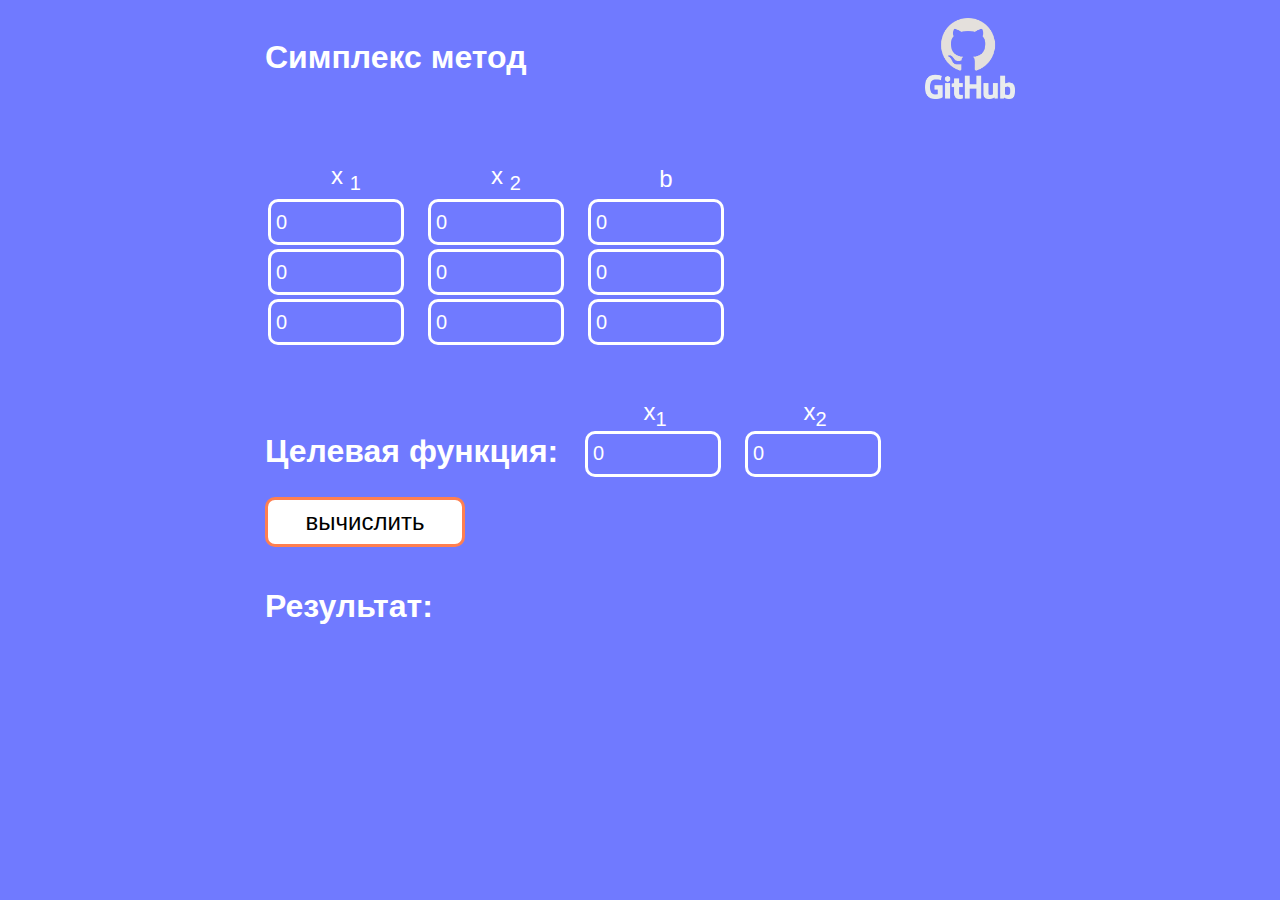
==== simplexJS/index.html @ ef6be6bc "Add files via upload" ====
<!DOCTYPE html>
<html lang="en">
<head>
    <meta charset="UTF-8">
    <meta http-equiv="X-UA-Compatible" content="IE=edge">
    <meta name="viewport" content="width=device-width, initial-scale=1.0">
    <link rel="stylesheet" href="style.css">
    <link rel="shortcut icon" href="calculator.png"/>
    <script src="script.js"></script>
    <title>Simplex calculator</title>
</head>
<body>
    <div class="main">
        <div class="header">
            <h1>Симплекс метод</h1>
            <a href="https://github.com/1nfl1ght/Simplex-Method-Kolhozniy-" target="_blank"><img src="github_PNG20.png" alt="github"></a>
        </div>
        <div class="odds">
            <table>
                <tr>
                    <td>
                        x
                        <sub>1</sub>
                    </td>
                    <td>
                        x
                        <sub>2</sub>
                    </td>
                    <td>
                        b
                    </td>
                </tr>
                <tr>
                    <td>
                        <input type="number"  value="0">
                    </td>
                    <td>
                        <input type="number" value="0">
                    </td>
                    <td>
                        <input type="number" value="0">
                    </td>
                </tr>
                <tr>
                    <td>
                        <input type="number" value="0">
                    </td>
                    <td>
                        <input type="number" value="0">
                    </td>
                    <td>
                        <input type="number" value="0">
                    </td>
                </tr>
                <tr>
                    <td>
                        <input type="number" value="0">
                    </td>
                    <td>
                        <input type="number" value="0">
                    </td>
                    <td>
                        <input type="number" value="0">
                    </td>
                </tr>
            </table>
            <div class="solution">
                <h1>Целевая функция: </h1>
                <div class="enter">
                    <p style="margin: 0px 0px;">x<sub>1</sub></p>
                    <input id="test" type="number" value="0">
                </div>
                <div class="enter">
                    <p style="margin: 0px 0px;">x<sub>2</sub></p>
                    <input type="number" value="0">
                </div>
            </div>
            <button id="btn" onclick="hui()" onselectstart="return false" onmousedown="return false">вычислить</button>
            <div class="finish">
                <h1>Результат: <span id="output"></span></h1>
            </div>
        </div>
        </div>
    </div>
</body>
</html>
---- simplexJS/style.css ----
body {
    font-family: 'Arial Narrow Bold', sans-serif;
    color: white;
    background-color: #707aff;
}

.main {
    display: grid;
    margin: auto;
    grid-template-rows: auto 350px 200px;
    grid-template-columns: 100%;
    grid-gap: 50px;
    width: 750px;
    height: auto;
    justify-content: space-between;
    grid-template-areas:
    "header"
    "odds"
}

.header > h1 {
    grid-area: h1;
}

img {
    filter: invert();
    display: block;
    float: right;
    width: 90px;
}

.header > a {
    grid-area: a;
}

.header{
    padding: 10px 0px;
    display: grid;
    grid-template-columns: 50% 50%;
    grid-area: header;
    grid-template-areas:
    "h1 a";
    }

header > .odds{
    grid-area: xxs;
}
    
.solution{
    height: auto;
    margin-top: 50px;
    display: grid;
    grid-gap: 0px 20px;
    grid-template-columns: 300px 140px 140px;
}

.solution > input{
    margin: auto;
}

.solution > h1{
    margin: auto 0px 7px 0px;
}

input {
    margin-right: 20px;
    width: 120px;
    height: 30px;
    padding: 5px;
    border: 3px solid white;
    background: #707aff;
    border-radius: 10px;
    font-size: 20px;
    color: white;
    outline:none;
}

table {
    font-size: 24px;
    text-align: center;
}

.enter {
    font-size: 24px;
    text-align: center;
}

#btn {
    margin: 20px 0px;
    width: 200px;
    height: 50px;
    border: 3px solid coral;
    background: white;
    border-radius: 10px;
    font-size: 24px;
    color: black;
    transition: 0.5s;
}

#btn:hover {
    transform: scale(1.1);
}

#btn:active {
    background-color: red;
}
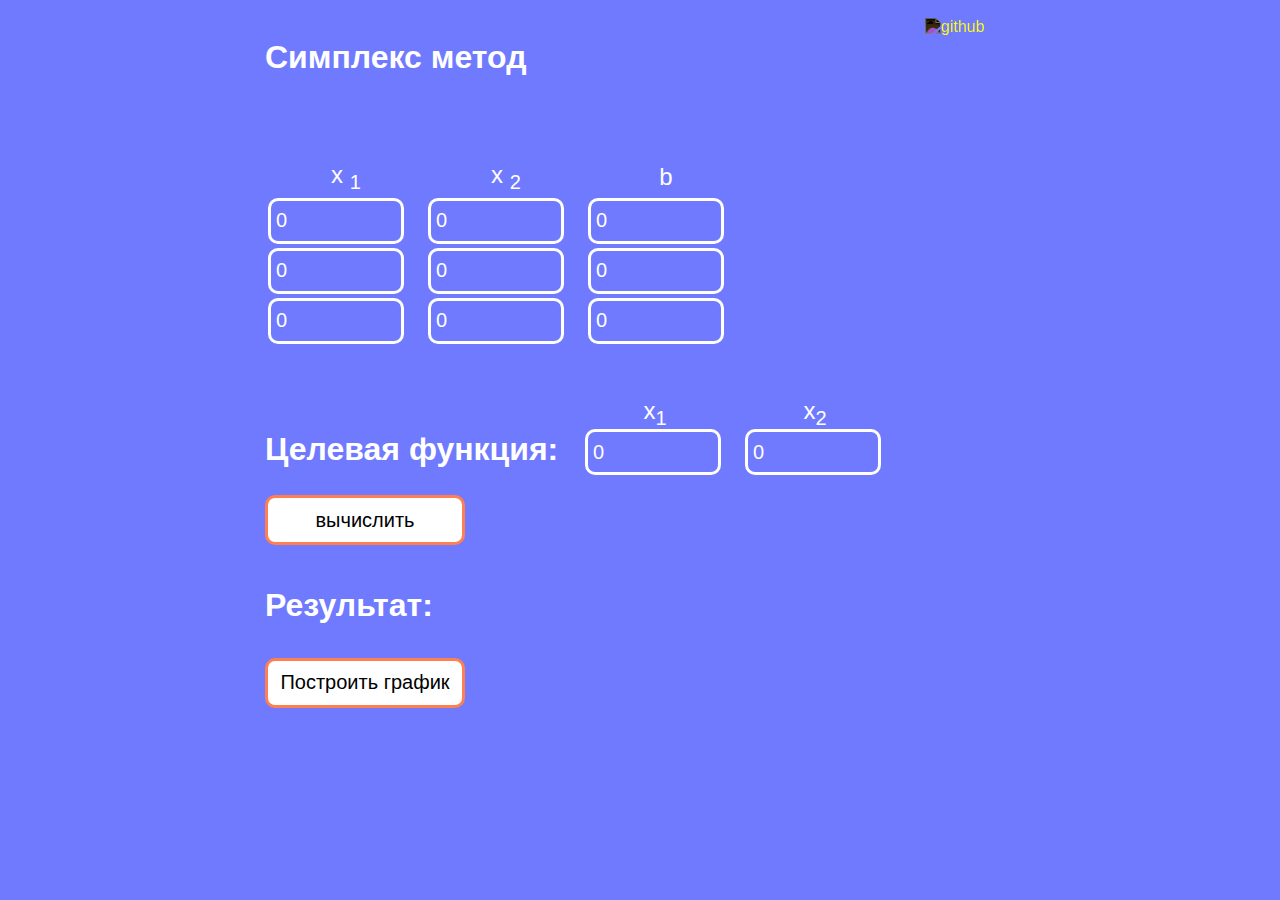
==== commit 63a94d7a: "Update index.html" ====
--- a/simplexJS/index.html
+++ b/simplexJS/index.html
@@ -6,8 +6,10 @@
     <meta name="viewport" content="width=device-width, initial-scale=1.0">
     <link rel="stylesheet" href="style.css">
     <link rel="shortcut icon" href="calculator.png"/>
-    <script src="script.js"></script>
+    <script src="/script.js"></script>
+    <script src="jsplot.js"></script>
     <title>Simplex calculator</title>
+    <script src="https://cdn.jsdelivr.net/npm/chart.js"></script>
 </head>
 <body>
     <div class="main">
@@ -68,19 +70,27 @@
                 <h1>Целевая функция: </h1>
                 <div class="enter">
                     <p style="margin: 0px 0px;">x<sub>1</sub></p>
-                    <input id="test" type="number" value="0">
+                    <input id="c1" type="number" value="0">
                 </div>
                 <div class="enter">
                     <p style="margin: 0px 0px;">x<sub>2</sub></p>
-                    <input type="number" value="0">
+                    <input id="c2" type="number" value="0">
                 </div>
             </div>
-            <button id="btn" onclick="hui()" onselectstart="return false" onmousedown="return false">вычислить</button>
+            <button class="btn" onclick="calc()" onselectstart="return false" onmousedown="return false">вычислить</button>
             <div class="finish">
                 <h1>Результат: <span id="output"></span></h1>
+            </div>
+        </div>
+        <div class="feature">
+            
+            <button class="btn" onclick="test()">Построить график</button>
+
+            <div class="chart-div">
+                <canvas class="myChart"></canvas>
             </div>
         </div>
         </div>
     </div>
 </body>
-</html>+</html>
--- a/simplexJS/style.css
+++ b/simplexJS/style.css
@@ -16,6 +16,7 @@
     grid-template-areas:
     "header"
     "odds"
+    "graph"
 }
 
 .header > h1 {
@@ -36,7 +37,7 @@
 .header{
     padding: 10px 0px;
     display: grid;
-    grid-template-columns: 50% 50%;
+    grid-template-columns: 80% 20%;
     grid-area: header;
     grid-template-areas:
     "h1 a";
@@ -85,22 +86,26 @@
     text-align: center;
 }
 
-#btn {
+.btn {
     margin: 20px 0px;
     width: 200px;
     height: 50px;
     border: 3px solid coral;
     background: white;
     border-radius: 10px;
-    font-size: 24px;
+    font-size: 20px;
     color: black;
     transition: 0.5s;
 }
 
-#btn:hover {
+.btn:hover {
     transform: scale(1.1);
 }
 
-#btn:active {
+.btn:active {
     background-color: red;
-}+}
+
+.feature {
+    margin-top: 80px;
+}
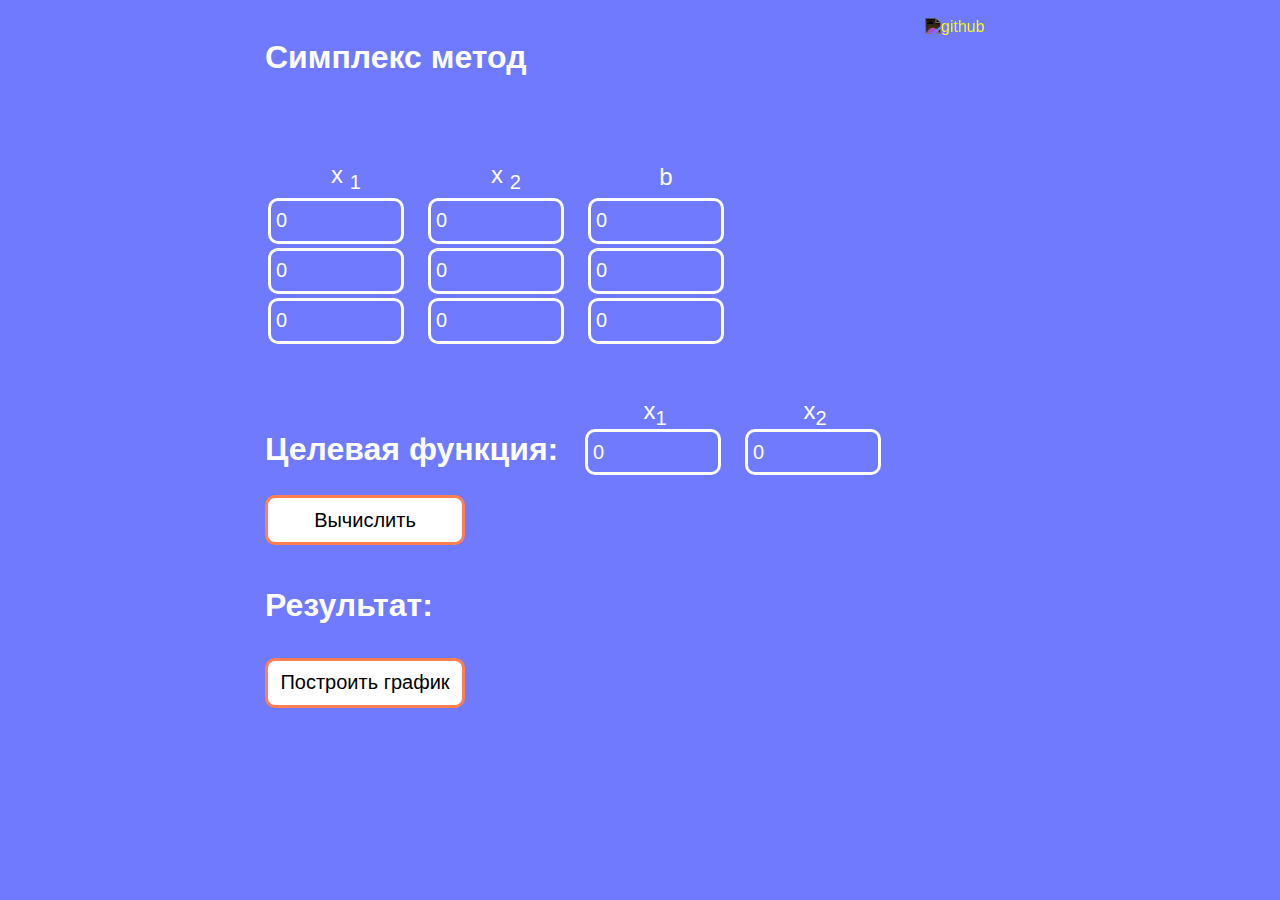
==== commit a3d1cd22: "Update index.html" ====
--- a/simplexJS/index.html
+++ b/simplexJS/index.html
@@ -7,9 +7,9 @@
     <link rel="stylesheet" href="style.css">
     <link rel="shortcut icon" href="calculator.png"/>
     <script src="/script.js"></script>
-    <script src="jsplot.js"></script>
+    <script src="/jsplot.js"></script>
+    <script src="https://cdn.plot.ly/plotly-latest.min.js"></script>
     <title>Simplex calculator</title>
-    <script src="https://cdn.jsdelivr.net/npm/chart.js"></script>
 </head>
 <body>
     <div class="main">
@@ -77,18 +77,17 @@
                     <input id="c2" type="number" value="0">
                 </div>
             </div>
-            <button class="btn" onclick="calc()" onselectstart="return false" onmousedown="return false">вычислить</button>
+            <button class="btn" onclick="calc()" onselectstart="return false" onmousedown="return false">Вычислить</button>
             <div class="finish">
                 <h1>Результат: <span id="output"></span></h1>
             </div>
         </div>
         <div class="feature">
             
-            <button class="btn" onclick="test()">Построить график</button>
+            <button class="btn" onclick="createAPlot()" onselectstart="return false" onmousedown="return false">Построить график</button>
 
-            <div class="chart-div">
-                <canvas class="myChart"></canvas>
-            </div>
+            <div id="tester"></div>
+
         </div>
         </div>
     </div>
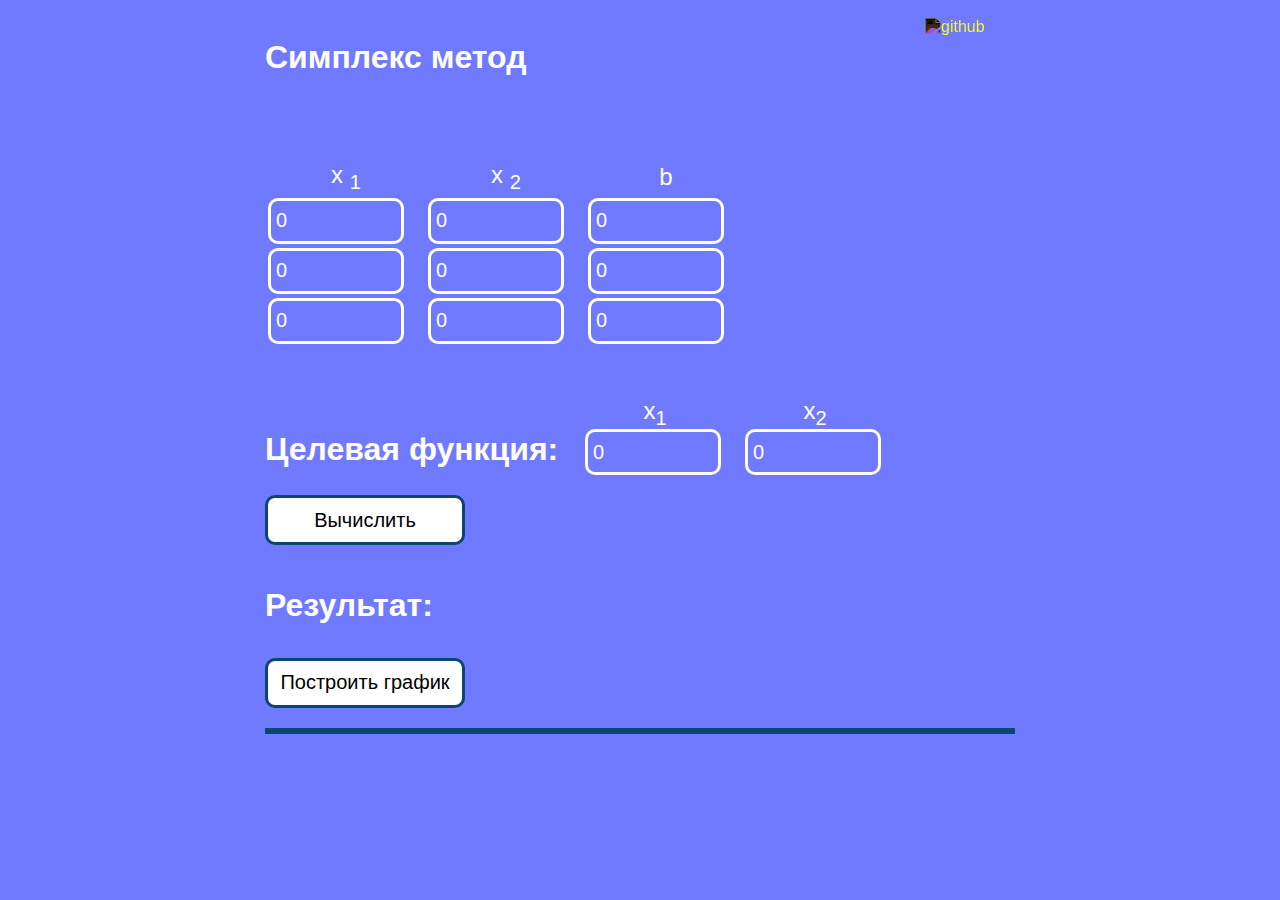
==== commit b1fde4f9: "Update index.html" ====
--- a/simplexJS/index.html
+++ b/simplexJS/index.html
@@ -85,9 +85,7 @@
         <div class="feature">
             
             <button class="btn" onclick="createAPlot()" onselectstart="return false" onmousedown="return false">Построить график</button>
-
             <div id="tester"></div>
-
         </div>
         </div>
     </div>
--- a/simplexJS/style.css
+++ b/simplexJS/style.css
@@ -90,7 +90,7 @@
     margin: 20px 0px;
     width: 200px;
     height: 50px;
-    border: 3px solid coral;
+    border: 3px solid #0B4571;
     background: white;
     border-radius: 10px;
     font-size: 20px;
@@ -103,9 +103,13 @@
 }
 
 .btn:active {
-    background-color: red;
+    background-color: #0B4571;
 }
 
 .feature {
     margin-top: 80px;
 }
+
+#tester {
+    border: 3px solid #0B4571;
+}
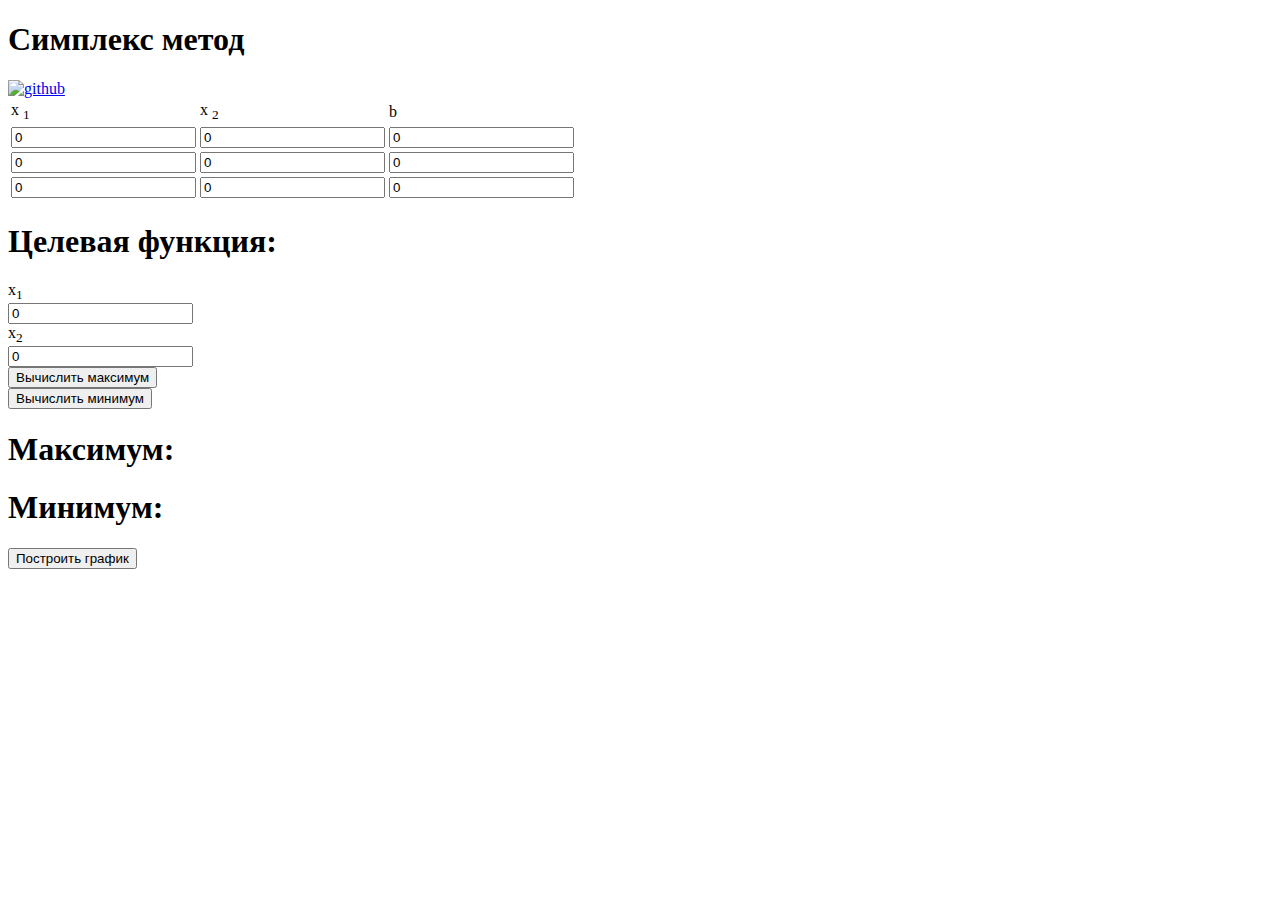
==== commit 55b5dbc8: "Update index.html" ====
--- a/simplexJS/index.html
+++ b/simplexJS/index.html
@@ -9,7 +9,7 @@
     <script src="/script.js"></script>
     <script src="/jsplot.js"></script>
     <script src="https://cdn.plot.ly/plotly-latest.min.js"></script>
-    <title>Simplex calculator</title>
+    <title>Линейное программирование</title>
 </head>
 <body>
     <div class="main">
@@ -66,25 +66,29 @@
                     </td>
                 </tr>
             </table>
-            <div class="solution">
-                <h1>Целевая функция: </h1>
-                <div class="enter">
-                    <p style="margin: 0px 0px;">x<sub>1</sub></p>
-                    <input id="c1" type="number" value="0">
-                </div>
-                <div class="enter">
-                    <p style="margin: 0px 0px;">x<sub>2</sub></p>
-                    <input id="c2" type="number" value="0">
-                </div>
+        </div>
+        <div class="solution">
+            <h1>Целевая функция: </h1>
+            <div class="enter_1">
+                <p style="margin: 0px 0px;">x<sub>1</sub></p>
+                <input id="c1" type="number" value="0">
             </div>
-            <button class="btn" onclick="calc()" onselectstart="return false" onmousedown="return false">Вычислить</button>
-            <div class="finish">
-                <h1>Результат: <span id="output"></span></h1>
+            <div class="enter_2">
+                <p style="margin: 0px 0px;">x<sub>2</sub></p>
+                <input id="c2" type="number" value="0">
+            </div>
+            <div class="button_1">
+                <button class="btn" onclick="calc()" onselectstart="return false" onmousedown="return false">Вычислить максимум</button>
+            </div>
+            <div class="button_2">
+                <button class="btn" onclick="min_calc()" onselectstart="return false" onmousedown="return false">Вычислить минимум</button>
             </div>
         </div>
         <div class="feature">
-            
-            <button class="btn" onclick="createAPlot()" onselectstart="return false" onmousedown="return false">Построить график</button>
+            <h1>Максимум: <span id="output"></span></h1>
+            <div class="line"></div>
+            <h1>Минимум: <span id="output2"></span></h1>
+            <button class="btn" style="margin-bottom: 40px;" onclick="createAPlot()" onselectstart="return false" onmousedown="return false">Построить график</button>
             <div id="tester"></div>
         </div>
         </div>
--- a/simplexJS/style.css
+++ b/simplexJS/style.css
@@ -1,115 +1,178 @@
-body {
-    font-family: 'Arial Narrow Bold', sans-serif;
-    color: white;
-    background-color: #707aff;
+function note_data() {
+  let variables = document.querySelectorAll('input[type="number"]');
+  let varLength = variables.length;
+
+  let varArr = [];
+
+  window.xs = []
+
+  for (let i = -5; i < 11; i++) {
+    xs.push(i);
+  }
+
+  for (let i = 0; i < varLength; ++i) {
+      varArr.push(parseFloat(variables[i].value));
+  }
+
+  window.args1 = [];
+
+  for (let i = 0; i < 3; i++) {
+    args1.push(varArr[i]);
+  }
+
+  window.args2 = [];
+
+  for (let i = 3; i < 6; i++) {
+    args2.push(varArr[i]);
+  }
+
+  window.args3 = [];
+
+  for (let i = 6; i < 9; i++) {
+    args3.push(varArr[i]);
+  }
+
+  window.obj_func = [];
+
+  for (let i = 9; i < 11; i++) {
+    obj_func.push(varArr[i]);
+  }
+
+  window.y1Values = xs.map(
+    function(currentValue){
+        return ((-args1[0]*currentValue+args1[2])/args1[1]);
+    }
+  );
+
+  window.y2Values = xs.map(
+    function(currentValue){
+        return ((-args2[0]*currentValue+args2[2])/args2[1]);
+    }
+  );
+
+  window.y3Values = xs.map(
+    function(currentValue){
+        return ((-args3[0]*currentValue+args3[2])/args3[1]);
+    }
+  );
 }
 
-.main {
-    display: grid;
-    margin: auto;
-    grid-template-rows: auto 350px 200px;
-    grid-template-columns: 100%;
-    grid-gap: 50px;
-    width: 750px;
-    height: auto;
-    justify-content: space-between;
-    grid-template-areas:
-    "header"
-    "odds"
-    "graph"
+function solve(a, b, c, d, e, f) {
+
+  window.dot_y = (a * f - c * d)/(a * e - b * d);
+  window.dot_x = (c * e - b * f)/(a * e - b * d);
+
+  let result = dot_x*obj_func[0] + dot_y*obj_func[1];
+
+  if (result == marks[0]) {
+    window.dot_trace = {
+      x: [dot_x],
+      y: [dot_y],
+      name: 'Максимальное значение',
+      mode: 'markers',
+      marker: {
+        color: 'red',
+        symbol: 'circle',
+        size: 16
+      }
+    };
+  }
 }
 
-.header > h1 {
-    grid-area: h1;
+
+function createAPlot() {
+
+  note_data()
+
+  TESTER = document.querySelector('#tester');
+
+  solve(args1[0], args1[1], args1[2], args2[0], args2[1], args2[2]);
+  solve(args1[0], args1[1], args1[2], args3[0], args3[1], args3[2]);
+  solve(args2[0], args2[1], args2[2], args3[0], args3[1], args3[2]);
+
+  let trace1 = {
+    x: xs,
+    y: y1Values,
+    name: args1[0]+ 'x' + ' + ' + args1[1] + 'y' + ' = ' + args1[2],
+    type: 'scatter'
+  };
+
+  let trace2 = {
+    x: xs,
+    y: y2Values,
+    name: args2[0]+ 'x' + ' + ' + args2[1] + 'y' + ' = ' + args2[2],
+    type: 'scatter'
+  };
+
+  let trace3 = {
+    x: xs,
+    y: y3Values,
+    name: args3[0]+ 'x' + ' + ' + args3[1] + 'y' + ' = ' + args3[2],
+    type: 'scatter'
+  };
+
+  let trace4 = {
+    x: [0, obj_func[0]],
+    y: [0, obj_func[1]],
+    name: 'Целевая функция',
+    mode: 'lines',
+    line: {
+      dash: 'dot',
+      width: 4
+    }
+  };
+
+
+  var data = [trace1, trace2, trace3, trace4, dot_trace];
+
+  var layout = {
+    legend: {
+      x: 1,
+      xanchor: 'right',
+      y: 1
+    },
+    autosize: false,
+    width: 650,
+    height: 700,
+    margin: {
+      l: 50,
+      r: 50,
+      b: 100,
+      t: 100,
+      pad: 4
+    },
+    title: 'Графическое изображение решения',
+    xaxis: {
+      tick0: 0,
+      dtick: 1,
+      range: [-5, 10],
+      showgrid: true,
+      zeroline: true,
+      showline: true,
+      mirror: 'ticks',
+      gridcolor: '#bdbdbd',
+      gridwidth: 2,
+      zerolinecolor: '#969696',
+      zerolinewidth: 4,
+      linecolor: '#0B4571',
+      linewidth: 6
+    },
+    yaxis: {
+      tick0: 0,
+      dtick: 1,
+      range: [-5, 10],
+      showgrid: true,
+      zeroline: true,
+      showline: true,
+      mirror: 'ticks',
+      gridcolor: '#bdbdbd',
+      gridwidth: 2,
+      zerolinecolor: '#969696',
+      zerolinewidth: 4,
+      linecolor: '#0B4571',
+      linewidth: 6
+    }
+  };
+
+  Plotly.newPlot('tester', data, layout, {showSendToCloud: true});
 }
-
-img {
-    filter: invert();
-    display: block;
-    float: right;
-    width: 90px;
-}
-
-.header > a {
-    grid-area: a;
-}
-
-.header{
-    padding: 10px 0px;
-    display: grid;
-    grid-template-columns: 80% 20%;
-    grid-area: header;
-    grid-template-areas:
-    "h1 a";
-    }
-
-header > .odds{
-    grid-area: xxs;
-}
-    
-.solution{
-    height: auto;
-    margin-top: 50px;
-    display: grid;
-    grid-gap: 0px 20px;
-    grid-template-columns: 300px 140px 140px;
-}
-
-.solution > input{
-    margin: auto;
-}
-
-.solution > h1{
-    margin: auto 0px 7px 0px;
-}
-
-input {
-    margin-right: 20px;
-    width: 120px;
-    height: 30px;
-    padding: 5px;
-    border: 3px solid white;
-    background: #707aff;
-    border-radius: 10px;
-    font-size: 20px;
-    color: white;
-    outline:none;
-}
-
-table {
-    font-size: 24px;
-    text-align: center;
-}
-
-.enter {
-    font-size: 24px;
-    text-align: center;
-}
-
-.btn {
-    margin: 20px 0px;
-    width: 200px;
-    height: 50px;
-    border: 3px solid #0B4571;
-    background: white;
-    border-radius: 10px;
-    font-size: 20px;
-    color: black;
-    transition: 0.5s;
-}
-
-.btn:hover {
-    transform: scale(1.1);
-}
-
-.btn:active {
-    background-color: #0B4571;
-}
-
-.feature {
-    margin-top: 80px;
-}
-
-#tester {
-    border: 3px solid #0B4571;
-}
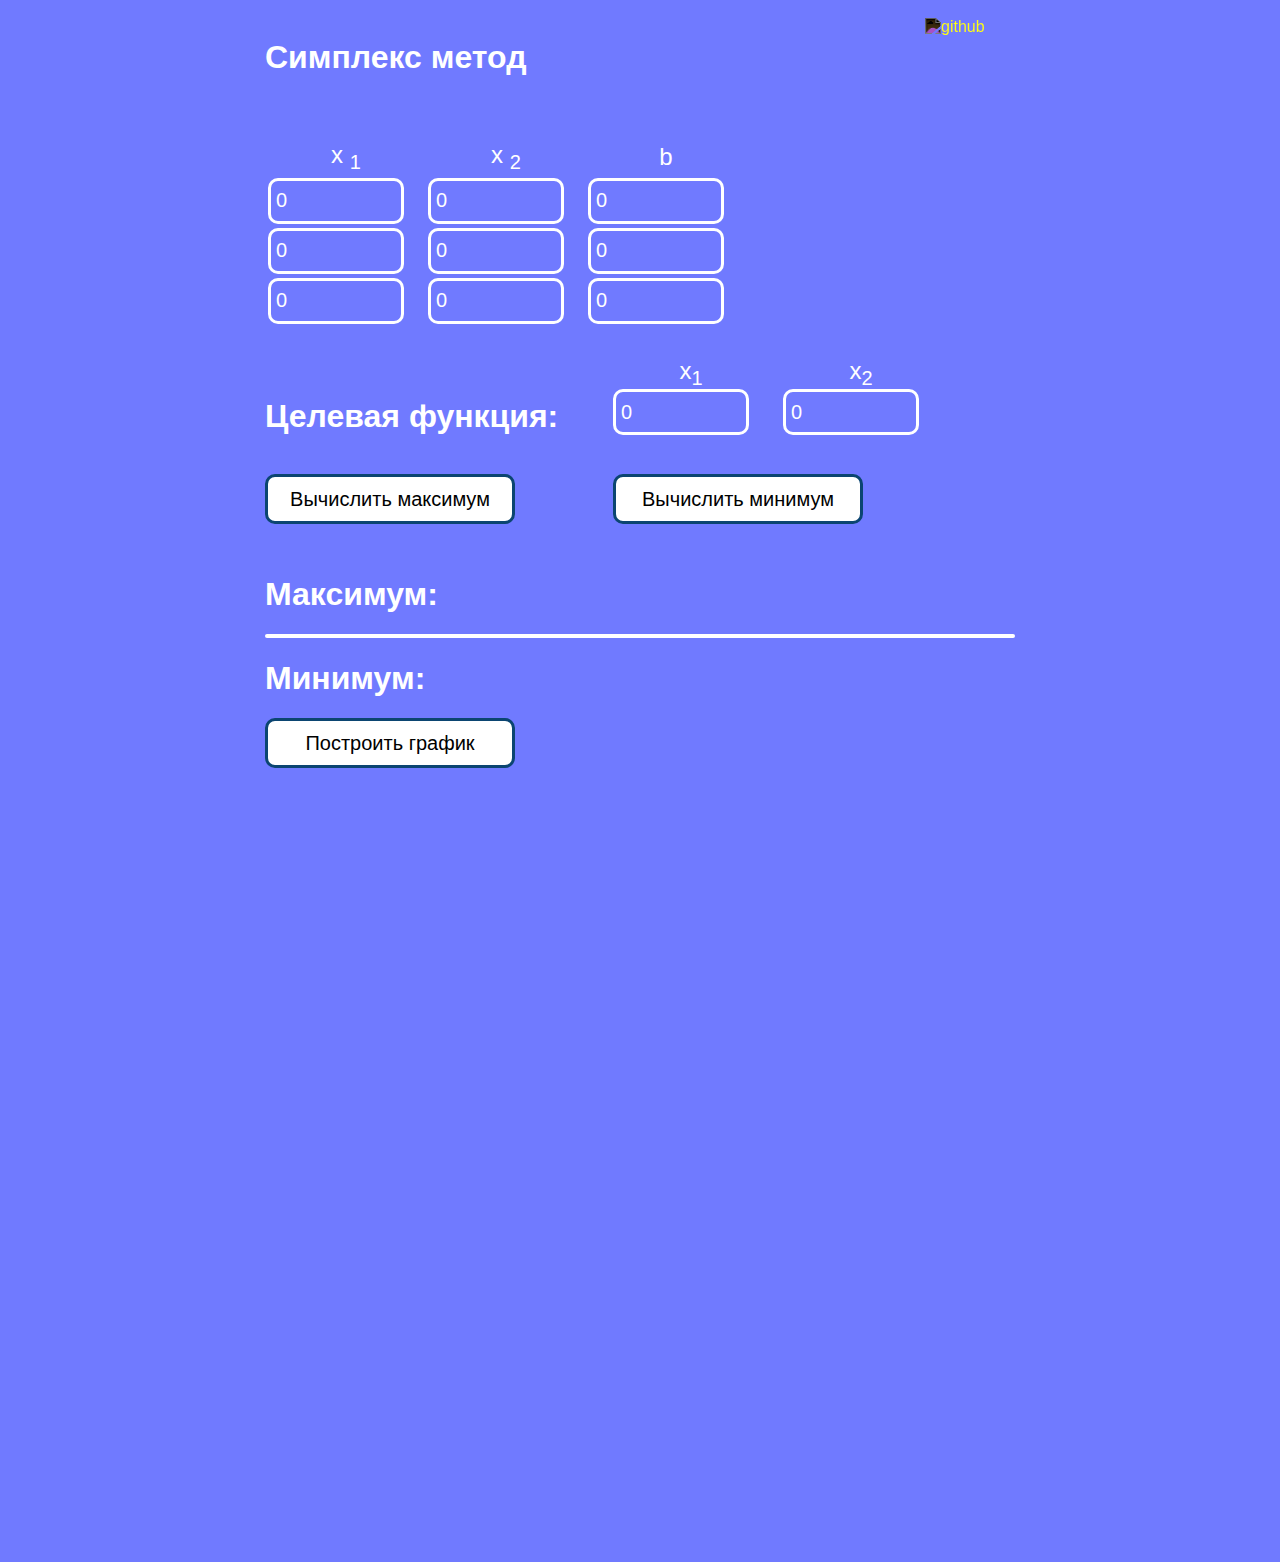
==== commit 2826f2c9: "Update index.html" ====
--- a/simplexJS/index.html
+++ b/simplexJS/index.html
@@ -70,7 +70,7 @@
         <div class="solution">
             <h1>Целевая функция: </h1>
             <div class="enter_1">
-                <p style="margin: 0px 0px;">x<sub>1</sub></p>
+                <p style="margin: 0px;">x<sub>1</sub></p>
                 <input id="c1" type="number" value="0">
             </div>
             <div class="enter_2">
--- a/simplexJS/style.css
+++ b/simplexJS/style.css
@@ -1,178 +1,149 @@
-function note_data() {
-  let variables = document.querySelectorAll('input[type="number"]');
-  let varLength = variables.length;
-
-  let varArr = [];
-
-  window.xs = []
-
-  for (let i = -5; i < 11; i++) {
-    xs.push(i);
-  }
-
-  for (let i = 0; i < varLength; ++i) {
-      varArr.push(parseFloat(variables[i].value));
-  }
-
-  window.args1 = [];
-
-  for (let i = 0; i < 3; i++) {
-    args1.push(varArr[i]);
-  }
-
-  window.args2 = [];
-
-  for (let i = 3; i < 6; i++) {
-    args2.push(varArr[i]);
-  }
-
-  window.args3 = [];
-
-  for (let i = 6; i < 9; i++) {
-    args3.push(varArr[i]);
-  }
-
-  window.obj_func = [];
-
-  for (let i = 9; i < 11; i++) {
-    obj_func.push(varArr[i]);
-  }
-
-  window.y1Values = xs.map(
-    function(currentValue){
-        return ((-args1[0]*currentValue+args1[2])/args1[1]);
-    }
-  );
-
-  window.y2Values = xs.map(
-    function(currentValue){
-        return ((-args2[0]*currentValue+args2[2])/args2[1]);
-    }
-  );
-
-  window.y3Values = xs.map(
-    function(currentValue){
-        return ((-args3[0]*currentValue+args3[2])/args3[1]);
-    }
-  );
+body {
+    font-family: 'Arial Narrow Bold', sans-serif;
+    color: white;
+    background-color: #707aff;
 }
 
-function solve(a, b, c, d, e, f) {
-
-  window.dot_y = (a * f - c * d)/(a * e - b * d);
-  window.dot_x = (c * e - b * f)/(a * e - b * d);
-
-  let result = dot_x*obj_func[0] + dot_y*obj_func[1];
-
-  if (result == marks[0]) {
-    window.dot_trace = {
-      x: [dot_x],
-      y: [dot_y],
-      name: 'Максимальное значение',
-      mode: 'markers',
-      marker: {
-        color: 'red',
-        symbol: 'circle',
-        size: 16
-      }
-    };
-  }
+p {
+    font-size: 24px;
 }
 
+.main {
+    display: grid;
+    margin: auto;
+    grid-template-rows: auto;
+    grid-template-columns: 100%;
+    grid-gap: 30px;
+    width: 750px;
+    height: auto;
+    justify-content: space-between;
+    grid-template-areas:
+    "header"
+    "odds"
+    "solution"
+    "feature"
+}
 
-function createAPlot() {
+.header > h1 {
+    grid-area: h1;
+}
 
-  note_data()
+img {
+    filter: invert();
+    display: block;
+    float: right;
+    width: 90px;
+}
 
-  TESTER = document.querySelector('#tester');
+.header > a {
+    grid-area: a;
+}
 
-  solve(args1[0], args1[1], args1[2], args2[0], args2[1], args2[2]);
-  solve(args1[0], args1[1], args1[2], args3[0], args3[1], args3[2]);
-  solve(args2[0], args2[1], args2[2], args3[0], args3[1], args3[2]);
+.header{
+    padding: 10px 0px;
+    display: grid;
+    grid-template-columns: 80% 20%;
+    grid-area: header;
+    grid-template-areas:
+    "h1 a";
+}
 
-  let trace1 = {
-    x: xs,
-    y: y1Values,
-    name: args1[0]+ 'x' + ' + ' + args1[1] + 'y' + ' = ' + args1[2],
-    type: 'scatter'
-  };
+header > .odds{
+    grid-area: xxs;
+}
 
-  let trace2 = {
-    x: xs,
-    y: y2Values,
-    name: args2[0]+ 'x' + ' + ' + args2[1] + 'y' + ' = ' + args2[2],
-    type: 'scatter'
-  };
+table {
+    font-size: 24px;
+    text-align: center;
+}
+    
+.solution{
+    grid-area: solution;
+    height: auto;
+    display: grid;
+    grid-template-columns: 1.5fr 170px 1fr;
+    grid-template-areas: "label input input"
+                         "button button button";
+    grid-template-rows: 1fr 1fr;
+    grid-gap: 10px 0px;
+    align-items: end;
+    text-align: center;
+    justify-items: left;
+}
 
-  let trace3 = {
-    x: xs,
-    y: y3Values,
-    name: args3[0]+ 'x' + ' + ' + args3[1] + 'y' + ' = ' + args3[2],
-    type: 'scatter'
-  };
+.line {
+    width: 750px;
+    height: 4px;
+    border-radius: 10px;
+    background-color: white;
+}
 
-  let trace4 = {
-    x: [0, obj_func[0]],
-    y: [0, obj_func[1]],
-    name: 'Целевая функция',
-    mode: 'lines',
-    line: {
-      dash: 'dot',
-      width: 4
-    }
-  };
+.enter_1 {
+    grid-row-start: 1;
+    grid-column-start: 2;
+}
 
+.enter_2 {
+    grid-row-start: 1;
+    grid-column-start: 3;
+}
 
-  var data = [trace1, trace2, trace3, trace4, dot_trace];
+.button_1 {
+    grid-row-start: 2;
+    grid-column-start: 1;
+}
 
-  var layout = {
-    legend: {
-      x: 1,
-      xanchor: 'right',
-      y: 1
-    },
-    autosize: false,
-    width: 650,
-    height: 700,
-    margin: {
-      l: 50,
-      r: 50,
-      b: 100,
-      t: 100,
-      pad: 4
-    },
-    title: 'Графическое изображение решения',
-    xaxis: {
-      tick0: 0,
-      dtick: 1,
-      range: [-5, 10],
-      showgrid: true,
-      zeroline: true,
-      showline: true,
-      mirror: 'ticks',
-      gridcolor: '#bdbdbd',
-      gridwidth: 2,
-      zerolinecolor: '#969696',
-      zerolinewidth: 4,
-      linecolor: '#0B4571',
-      linewidth: 6
-    },
-    yaxis: {
-      tick0: 0,
-      dtick: 1,
-      range: [-5, 10],
-      showgrid: true,
-      zeroline: true,
-      showline: true,
-      mirror: 'ticks',
-      gridcolor: '#bdbdbd',
-      gridwidth: 2,
-      zerolinecolor: '#969696',
-      zerolinewidth: 4,
-      linecolor: '#0B4571',
-      linewidth: 6
-    }
-  };
+.button_2 {
+    grid-row-start: 2;
+    grid-column-start: 2;
+}
 
-  Plotly.newPlot('tester', data, layout, {showSendToCloud: true});
+.solution > h1 {
+    grid-area: label;
+    margin: 0px;
 }
+
+.solution > .enter {
+    grid-area: input;
+}
+
+.solution > button {
+    grid-area: button;
+}
+
+input {
+    margin-right: 20px;
+    width: 120px;
+    height: 30px;
+    padding: 5px;
+    border: 3px solid white;
+    background: #707aff;
+    border-radius: 10px;
+    font-size: 20px;
+    color: white;
+    outline:none;
+}
+
+.btn {
+    width: 250px;
+    height: 50px;
+    border: 3px solid #0B4571;
+    background: white;
+    border-radius: 10px;
+    font-size: 20px;
+    color: black;
+    transition: 0.5s;
+}
+
+.btn:hover {
+    transform: scale(1.1);
+}
+
+.btn:active {
+    background-color: #0B4571;
+}
+
+.feature {
+    grid-area: feature;
+    height: 1000px;
+}
